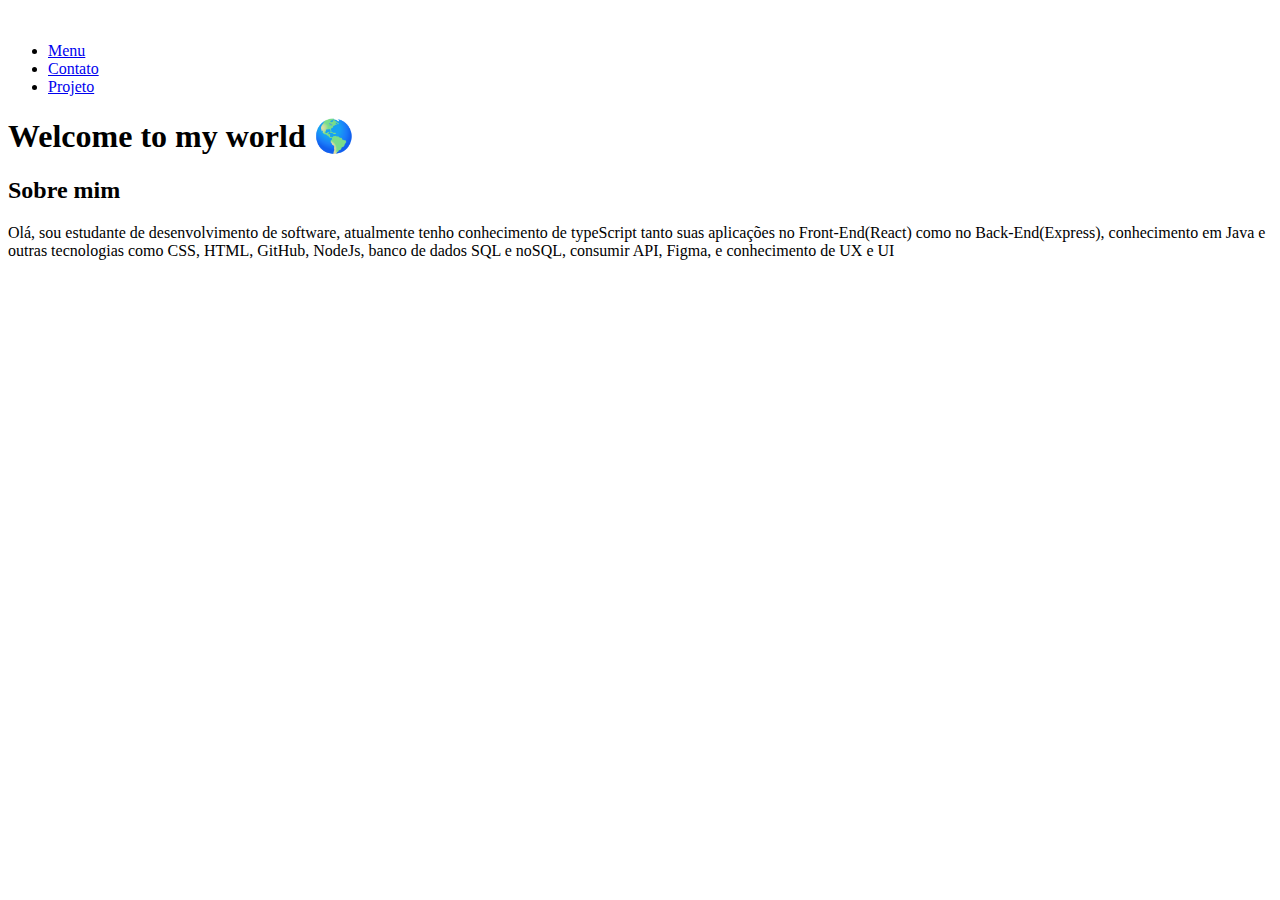
==== index.html @ 24f0fd5a "pagina de agradecimento, contato, index e projeto" ====
<!DOCTYPE html>
<html lang="en">
<head>
    <meta charset="UTF-8">
    <meta name="viewport" content="width=device-width, initial-scale=1.0">
    <title>Pagina Principal</title>
    </head>
    <header>
        <img src="https://t.ctcdn.com.br/JlHwiRHyv0mTD7GfRkIlgO6eQX8=/640x360/smart/i257652.jpeg" alt="">
    </header>
    <body>
    <nav>
        <ul>
            <li><a href="index.html">Menu</a></li>
            <li><a href="contato.html">Contato</a></li>
            <li><a href="projeto.html">Projeto</a></li>
        </ul>
    </nav>
    <div>
        <h1>Welcome to my world 🌎 </h1>
        <h2>Sobre mim</h2>
        <p>
            Olá, sou estudante de desenvolvimento de software, atualmente tenho conhecimento 
            de typeScript tanto suas aplicações no Front-End(React) como no Back-End(Express),
            conhecimento em Java e outras tecnologias como CSS, HTML, GitHub, NodeJs, banco de 
            dados SQL e noSQL, consumir API, Figma, e conhecimento de UX e UI
        </p>
    </div>
    <div>
        <iframe width="560" height="315" src="https://www.youtube.com/embed/xpvjPsme8_k?si=nF0C55DvxAssuaWm" title="YouTube video player" frameborder="0" allow="accelerometer; autoplay; clipboard-write; encrypted-media; gyroscope; picture-in-picture; web-share" referrerpolicy="strict-origin-when-cross-origin" allowfullscreen></iframe>
    </div>
    </body>
</html>
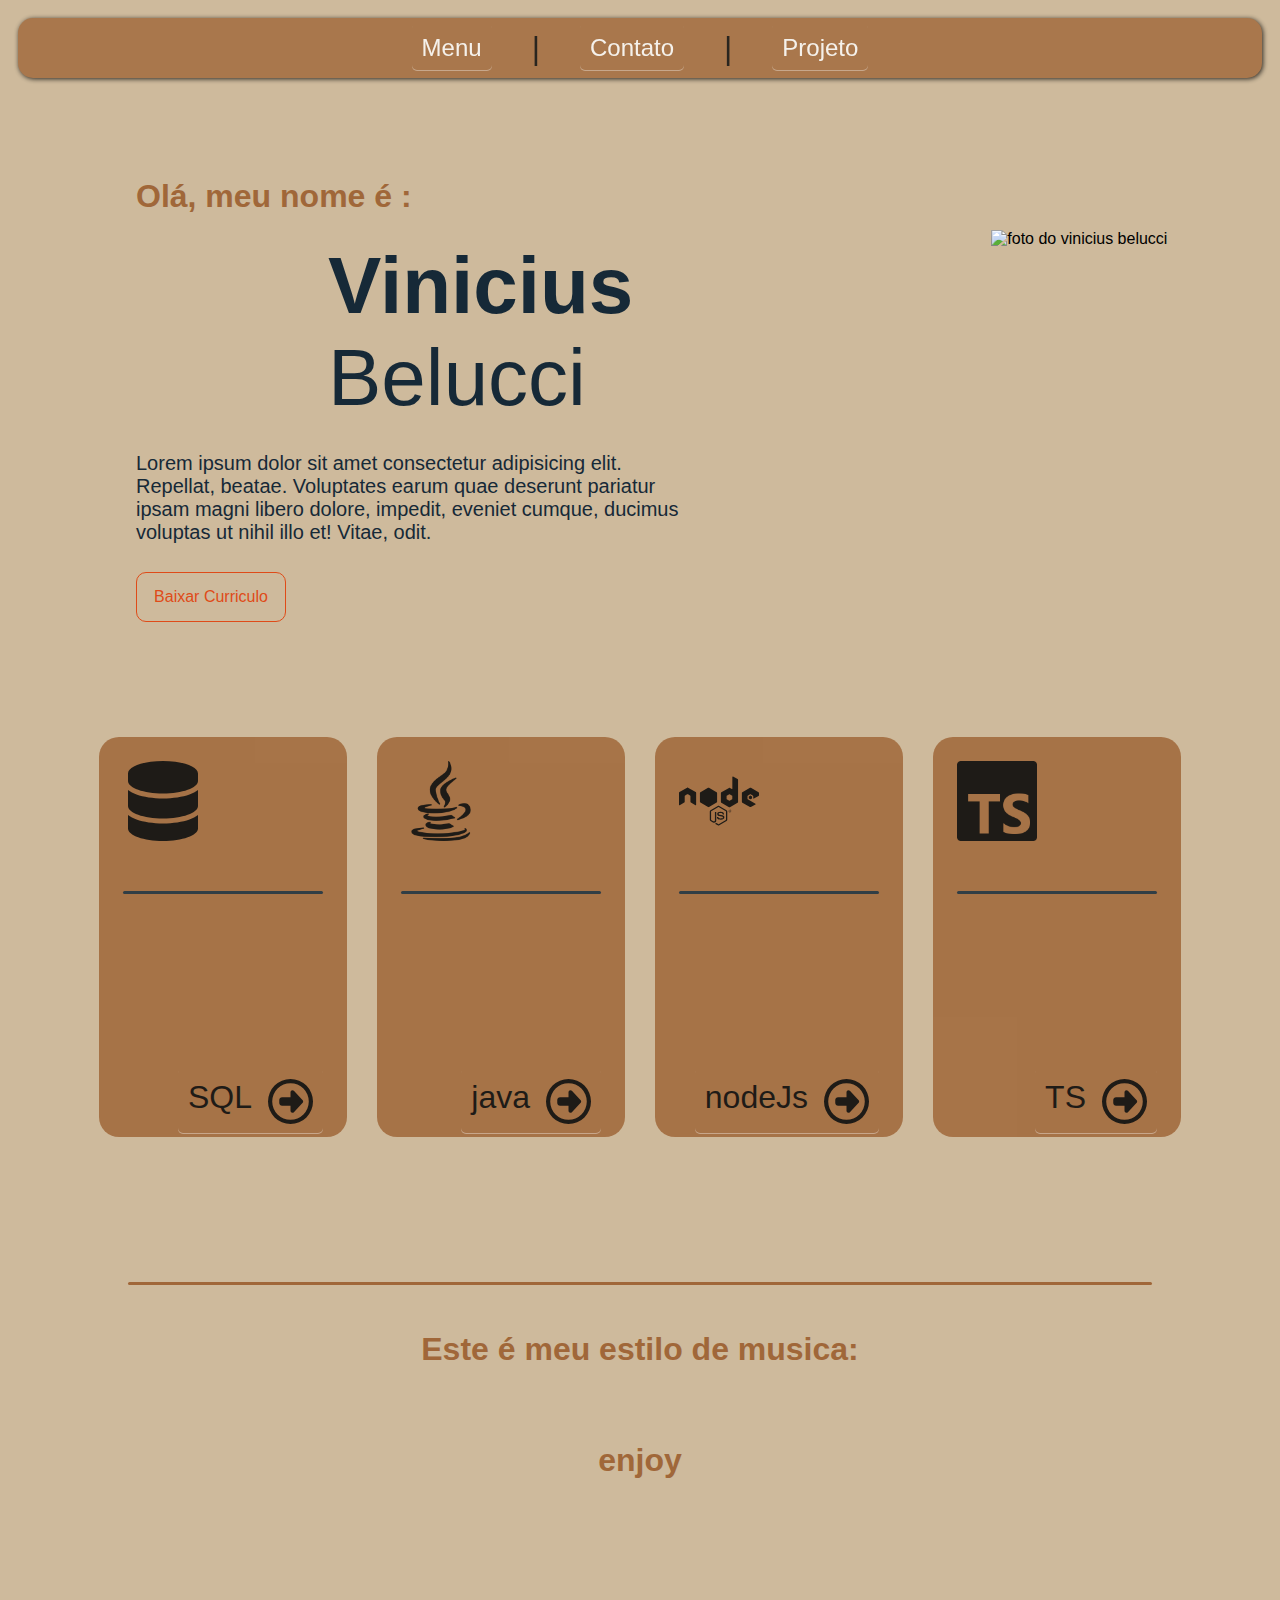
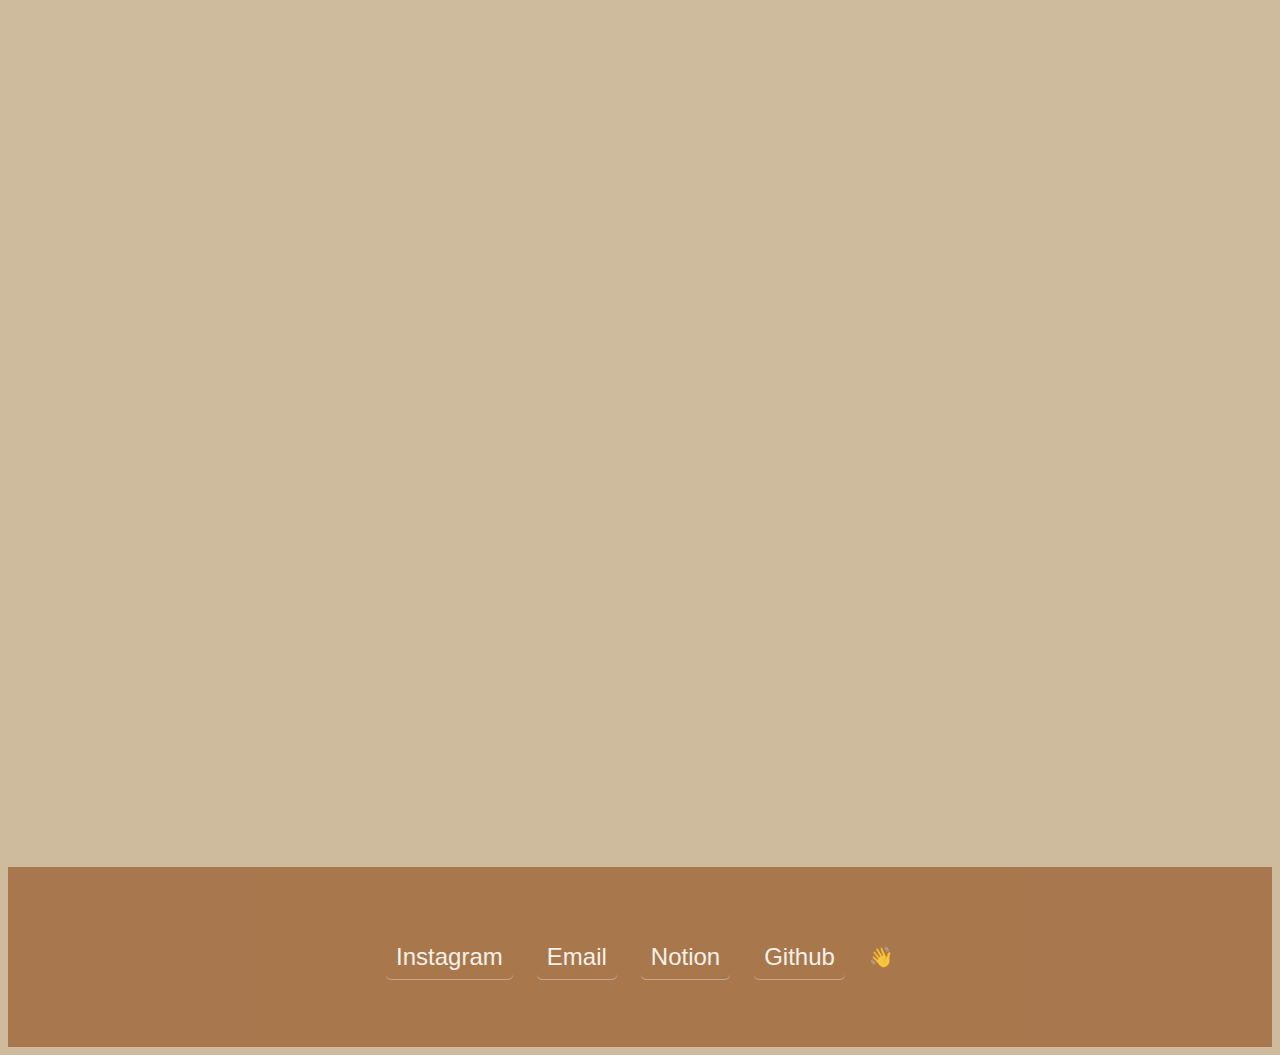
==== commit 903edc42: "mais-um-commit" ====
--- a/index.html
+++ b/index.html
@@ -2,32 +2,99 @@
 <html lang="en">
 <head>
     <meta charset="UTF-8">
+    <link rel="stylesheet" href="./assets/css/style.css">
     <meta name="viewport" content="width=device-width, initial-scale=1.0">
     <title>Pagina Principal</title>
     </head>
-    <header>
-        <img src="https://t.ctcdn.com.br/JlHwiRHyv0mTD7GfRkIlgO6eQX8=/640x360/smart/i257652.jpeg" alt="">
+    <header class="menu">
+        <nav>
+            <ul>
+                <li><a href="index.html">Menu</a></li>
+                <span>|</span>
+                <li><a href="contato.html">Contato</a></li>
+                <span>|</span>
+                <li><a href="projeto.html">Projeto</a></li>
+                </ul>
+                </nav>
     </header>
     <body>
-    <nav>
-        <ul>
-            <li><a href="index.html">Menu</a></li>
-            <li><a href="contato.html">Contato</a></li>
-            <li><a href="projeto.html">Projeto</a></li>
+            <div class="content">
+                <div class="img-and-apresentation">
+                    <div class="apresentation">
+                        <h2>Olá, meu nome é :</h1>
+                        <p class="nome"><b>Vinicius</b> Belucci</p>
+                        <p class="intro">
+                            Lorem ipsum dolor sit amet consectetur adipisicing elit. 
+                            Repellat, beatae. Voluptates earum quae deserunt pariatur 
+                            ipsam magni libero dolore, impedit, eveniet cumque, ducimus 
+                            voluptas ut nihil illo et! Vitae, odit.
+                        </p>
+                    <button class="download-cv">Baixar Curriculo</button>
+                    </div>
+                        <img src="https://smallbusinessresources.wf.com/wp-content/uploads/2022/10/WFSB-Creating-a-cash-flow-projection-600pxX600px.jpg" alt="foto do vinicius belucci" class="foto-perfil">
+                </div>
+                <div class="principal-content">
+                    <div class="div-ability">
+                        <img src="./assets/img/database-solid.svg" alt="logo do java" class="img-ability">
+                        <hr id="hr-ability">
+                        <div class="baseboard-ability">
+                            <a class="link-to-my-job" href="https://github.com/Beluccivinicius/SQLCommands">
+                                <span>SQL</span>                       
+                                <img src="./assets/img/circle-right-regular.svg" alt="" class="img-go-git">
+                            </a>
+                        </div>
+                    </div>
+                        <div class="div-ability">
+                            <img src="./assets/img/java.png" alt="logo do java" class="img-ability">
+                            <hr id="hr-ability">
+                            <div class="baseboard-ability">
+                                <a class="link-to-my-job" href="https://github.com/Beluccivinicius/Spring-Initialzr">
+                                    <span>java</span>                       
+                                    <img src="./assets/img/circle-right-regular.svg" alt="" class="img-go-git">
+                                </a>
+                            </div>
+                        </div>
+                        <div class="div-ability">
+                            <img src="./assets/img/node.svg" alt="logo do java" class="img-ability">
+                            <hr id="hr-ability">
+                            <div class="baseboard-ability">
+                                <a class="link-to-my-job"  href="https://github.com/Beluccivinicius/toDoList">
+                                    <span>nodeJs</span>                       
+                                    <img src="./assets/img/circle-right-regular.svg" alt="" class="img-go-git">
+                                </a>
+                            </div>
+                        </div>
+                        <div class="div-ability">
+                            <img src="./assets/img/typescript_logo_icon_249332.webp" alt="logo do java" class="img-ability">
+                            <hr id="hr-ability">
+                            <div class="baseboard-ability">
+                                <a class="link-to-my-job" href="https://github.com/ProjetoNutribox/nutribox-front-end">
+                                    <span>TS</span>                       
+                                    <img src="./assets/img/circle-right-regular.svg" alt="" class="img-go-git">
+                                </a>
+                            </div>
+                        </div>
+                </div>
+            </div>
+        <hr>
+        <br>
+        <h2 class="title-video">Este é meu estilo de musica:</h2>
+            <br>
+        <h2 class="title-video"> enjoy</h2>
+        <div class="youtube">
+            <iframe width="100000" height="900" src="https://www.youtube.com/embed/xpvjPsme8_k?si=nF0C55DvxAssuaWm" title="YouTube video player" frameborder="0" allow="accelerometer; autoplay; clipboard-write; encrypted-media; gyroscope; picture-in-picture; web-share" referrerpolicy="strict-origin-when-cross-origin" allowfullscreen></iframe>
+        </div>
+    </body>
+    <div class="div-links-to-contact">
+        <ul class="list-contact">
+          <li class="li-links-to-contact"><a class="links-to-contact" href="https://www.instagram.com/viniciusbelucci/">Instagram</a></li>
+          <li class="li-links-to-contact"><a class="links-to-contact" href="vinicius.belucci@outlook.com">Email</a></li>
+          <li class="li-links-to-contact"><a class="links-to-contact" href="https://comfortable-carpenter-4ea.notion.site/Welcome-to-my-world-988ec9fc1f8044a99ef449b7dba6bc54">Notion</a></li>
+          <li class="li-links-to-contact"><a class="links-to-contact" href="https://github.com/Beluccivinicius">Github</a></li>
+          <li class="li-links-to-contact">
+            <p>👋</p>
+          </li>
         </ul>
-    </nav>
-    <div>
-        <h1>Welcome to my world 🌎 </h1>
-        <h2>Sobre mim</h2>
-        <p>
-            Olá, sou estudante de desenvolvimento de software, atualmente tenho conhecimento 
-            de typeScript tanto suas aplicações no Front-End(React) como no Back-End(Express),
-            conhecimento em Java e outras tecnologias como CSS, HTML, GitHub, NodeJs, banco de 
-            dados SQL e noSQL, consumir API, Figma, e conhecimento de UX e UI
-        </p>
-    </div>
-    <div>
-        <iframe width="560" height="315" src="https://www.youtube.com/embed/xpvjPsme8_k?si=nF0C55DvxAssuaWm" title="YouTube video player" frameborder="0" allow="accelerometer; autoplay; clipboard-write; encrypted-media; gyroscope; picture-in-picture; web-share" referrerpolicy="strict-origin-when-cross-origin" allowfullscreen></iframe>
-    </div>
-    </body>
+      </div>
+    </footer>
 </html>--- a/assets/css/style.css
+++ b/assets/css/style.css
@@ -0,0 +1,449 @@
+*{
+    margin: 0;
+    padding: 0;
+    font-family: 'Roboto', sans-serif;
+}
+button{
+    box-shadow: none;
+    cursor: pointer;
+}
+
+:root{
+    --color-primary: #ceba9c;
+    --color-secundary: #A06739;
+    --font-collor: #162937;
+    --action-collor: #DF4B18
+}
+
+p{
+    font-size: 20px;
+    color: #162937;
+}
+
+.intro{
+    max-width: 570px;
+    margin-top: 28px;
+}
+
+body{
+    background-color: var(--color-primary);
+    padding: 8px;
+}
+
+ul{
+    list-style: none;
+    display: flex;
+    align-items: center;
+    font-size: 16px;
+    gap: 40px;
+}
+
+span{
+    font-size: 2rem;
+}
+
+.menu{
+    background-color: var(--color-secundary);
+    opacity: 0.80;
+    height: 60px;
+    border-radius: 15px;
+    display: flex;
+    justify-content: center;
+    align-items: center;
+    margin: 10px;
+    box-shadow: 1px 1px 5px black;
+    position: sticky;
+    z-index: 1000;
+    right: 0;
+    left: 0;
+    top: 8px;
+}
+
+.download-cv{
+    width: 150px;
+    height: 50px;
+    padding: 5px;
+    border-radius: 10px;
+    margin-top: 28px;
+    border: 1px solid var(--action-collor);
+    background-color: var(--color-primary);
+    font-size: 1em;
+    color: var(--action-collor);
+}
+
+.download-cv:hover{
+    background-color: var(--action-collor);
+    opacity: 0.75;
+    color: aliceblue;
+    border: none;
+}
+
+.img-and-apresentation{
+    display: flex;
+    align-items: center;
+    gap: 10vw;
+}
+
+.apresentation{
+    margin-left: 10vw;
+    display: flex;
+    flex-direction: column;
+}
+
+img{
+    display: flex;
+    z-index: 0;
+    width: 300px;
+    height: 300px;
+}
+
+a{
+    text-decoration: none;
+    padding: 5px;
+    border-radius: 5px;
+    font-size: 1.5rem;
+    color: aliceblue;
+    padding: 10px;
+}
+
+a:hover{
+    background-color: var(--font-collor);
+}
+
+h2{
+    margin-top: 7vw;
+    color: var(--color-secundary);
+    font-size: 2rem;
+}
+
+.nome{
+    margin-top: 25px;
+    margin-left: 15vw;
+    font-size: 5em;
+}
+
+.principal-content{
+    display: flex;
+    align-items: center;
+    justify-content: center;
+    margin-left: auto;
+    margin-right: auto;
+    margin-top: 100px;
+    margin-bottom: 100px;
+    max-width: 1000px;
+}
+
+.content{
+    margin-bottom: 130px;
+}
+
+.foto-perfil{
+    height: 250px;
+}
+
+.div-ability{
+    background-color: var(--color-secundary);
+    opacity: 0.85;
+    margin: 15px;
+    border-radius: 20px;
+    height: 400px;
+    padding: 24px;
+    gap: 20px;
+    box-sizing: border-box;
+}
+
+.div-ability:hover{
+    box-shadow: 1px 1px var(--font-collor),
+              2px 2px var(--font-collor), 
+              3px 3px var(--font-collor),
+              4px 4px var(--font-collor),
+              5px 5px var(--font-collor),
+              6px 6px var(--font-collor),
+              2px 2px var(--font-collor);
+  transform: translateX(-3px);
+}
+
+#hr-ability{
+    width: 200px;
+    color: var(--font-collor);
+    background-color: var(--font-collor);
+    margin-bottom: 50px;
+}
+
+.img-ability{
+    width: 80px;
+    height: 80px;
+    margin-bottom: 50px;
+}
+
+.img-go-git{
+    width: 45px;
+    height: 45px;
+}
+
+.baseboard-ability{
+    display: flex;
+    align-items: flex-start;
+    gap: 16px;
+    justify-content: flex-end;
+    margin-top: 175px;
+    margin-left: auto;
+    margin-right: auto;
+}
+
+hr{
+    background-color: var(--color-secundary);
+    margin: auto;
+    size: 5px;
+    width: 80vw;
+    height: 3px;
+    border-width:0;
+    border-radius: 50px;
+}
+
+footer{
+    background-color: var(--color-secundary);
+    size: 10vw;
+}
+
+.youtube{
+    display: flex;
+    justify-content: center;
+}
+
+.title-video{
+    margin-top: 28px;
+    margin-left: auto;
+    margin-right: auto;
+    margin-bottom: 28px;
+    justify-content: center;
+    display: flex;
+}
+
+.link-to-my-job{
+    color: black;
+    gap: 16px;
+    display: flex;
+}
+.link-to-my-job:hover{
+    background-color: #A06739;
+}
+
+.contact{
+    display: flex;
+    flex-direction: column;
+    align-items: flex-start;
+    margin-bottom: 80px;
+}
+
+.contact-forms{
+    padding-left: 160px;
+    display: flex;
+    gap: 10vw;
+}
+
+::-webkit-input-placeholder { /* Chrome/Opera/Safari */
+    font-size: 16px;
+  }
+::-moz-placeholder { /* Firefox 19+ */
+    font-size: 16px;
+  }
+:-ms-input-placeholder { /* IE 10+ */
+    font-size: 16px;
+  }
+:-moz-placeholder { /* Firefox 18- */
+    font-size: 16px;
+  }
+
+input{
+    padding-left: 16px;
+    box-shadow: none;
+    gap: 80px;
+    margin-bottom: 80px;
+    border: none;
+    margin: 0px;
+    border-radius: 10px;
+    background-color: whitesmoke;
+    width: 40vw;
+    height: 40px;
+}
+
+#assunto{
+    height: 100px;
+}
+
+label{
+    text-decoration: none;
+    font-size: 26px;
+    margin-top: 26px;
+}
+
+.title-contact{
+    margin-left: 40px;
+    margin-right: 40px;
+    font-size: 50px;
+    color: aliceblue;
+}
+
+.take-your-email-here{
+    font-size: 40px;
+    margin-left: 160px;
+}
+
+.header-contact{
+    background-image: url(../img/contact.jpg);
+    background-repeat: repeat-x;
+    height: 30vh;
+    border-radius: 100px 100px 0px 0px;
+}
+
+.bg-opacity{
+    height: 30vh;
+    background-color: rgba(10,23,55,0.3);
+    border-radius: 100px 100px 0px 0px;
+    padding-left: 16px;
+    padding-right: 16px;
+    display: flex;
+    justify-content: center;
+    align-items: center;
+}
+
+.my-information{
+    background-color: var(--color-secundary);
+    opacity: 0.8;
+    padding: 16px;
+    height: 40vh;
+    width: 20vw;
+    margin-top: 50px;
+    border-radius: 50px;
+    display: flex;
+    flex-direction: column;
+    justify-content: space-evenly;
+}
+
+.personal-information{
+    margin-bottom: 16px;
+    color: aliceblue;
+}
+
+.p-infos{
+    color: black;
+    stroke: #162937;
+}
+
+.map{
+    display: flex;
+    flex-direction: column;
+    margin-bottom: 100px;
+    justify-content: center;
+    align-items: center;
+    gap: 26px;
+}
+
+.button-send-forms{
+    margin-top: 26px;
+    border-radius: 10px;
+    border: none;
+    width: 500px;
+    height: 40px;
+    background-color: #A06739;
+    color: aliceblue;
+    font-size: 23px;
+}
+
+.center-button{
+    display: flex;
+    flex-direction: column;
+    align-items: center;
+}
+
+.my-localization{
+    margin: 80px;
+}
+
+.project-grid{
+    display: grid;
+    margin-left: 160px;
+    grid-template-columns: 1fr 1fr;
+    grid-template-rows: 1fr 1fr;
+    margin-bottom: 20vw; 
+    gap: 16px;                      
+    width: 200px;                   
+    height: 500px;                  
+}
+
+.link-projects{
+    all: unset;
+    gap: 16px;
+    padding: 8px;
+    }
+    
+.link-projects:hover{
+    all: unset;
+    font-size: 20px;
+    padding-top: 8px;
+    padding-right: 8px;
+    padding-left: 8px;
+    padding-bottom: 8px;
+}
+        
+.link-span{
+    font-size: 20px;
+    padding-top: 8px;
+    padding-right: 8px;
+    padding-left: 8px;
+    padding-bottom: 8px;
+    /* Top-left, top-right, bottom-right, bottom-left */
+    border-radius: 8px 8px 0px 0px;
+}
+
+    .link-span:hover{
+    background-color: var(--color-secundary);
+    color: aliceblue;
+}
+
+.image-projects{
+    width: 400px;
+}
+
+.projects{
+    margin-top: 60px;
+    margin-bottom: 44px;
+    margin-left: 160px;
+    font-size: 44px;
+}
+
+ ul.list-contact {
+    display: inline-grid;
+    grid-auto-flow: row;
+    grid-gap: 24px;
+    justify-items: center;
+    margin: auto;
+  }
+  
+  @media (min-width: 500px) {
+    ul.list-contact {
+      grid-auto-flow: column;
+    }
+  }
+  
+  a {
+    color: white;
+    text-decoration: none;
+    box-shadow: inset 0 -1px 0 hsla(0, 0%, 100%, 0.4);
+  }
+  
+  /* below is just for demo styling */
+  
+  div.div-links-to-contact {
+    position:static;
+    bottom: 0;
+    margin-top: 60px;
+    display: flex;
+    height: 20vh;
+    width: 100%;
+    background-color: var(--color-secundary);
+    opacity: 0.8;
+    line-height: 1.3;
+    font-family: Menlo, monospace;
+  }
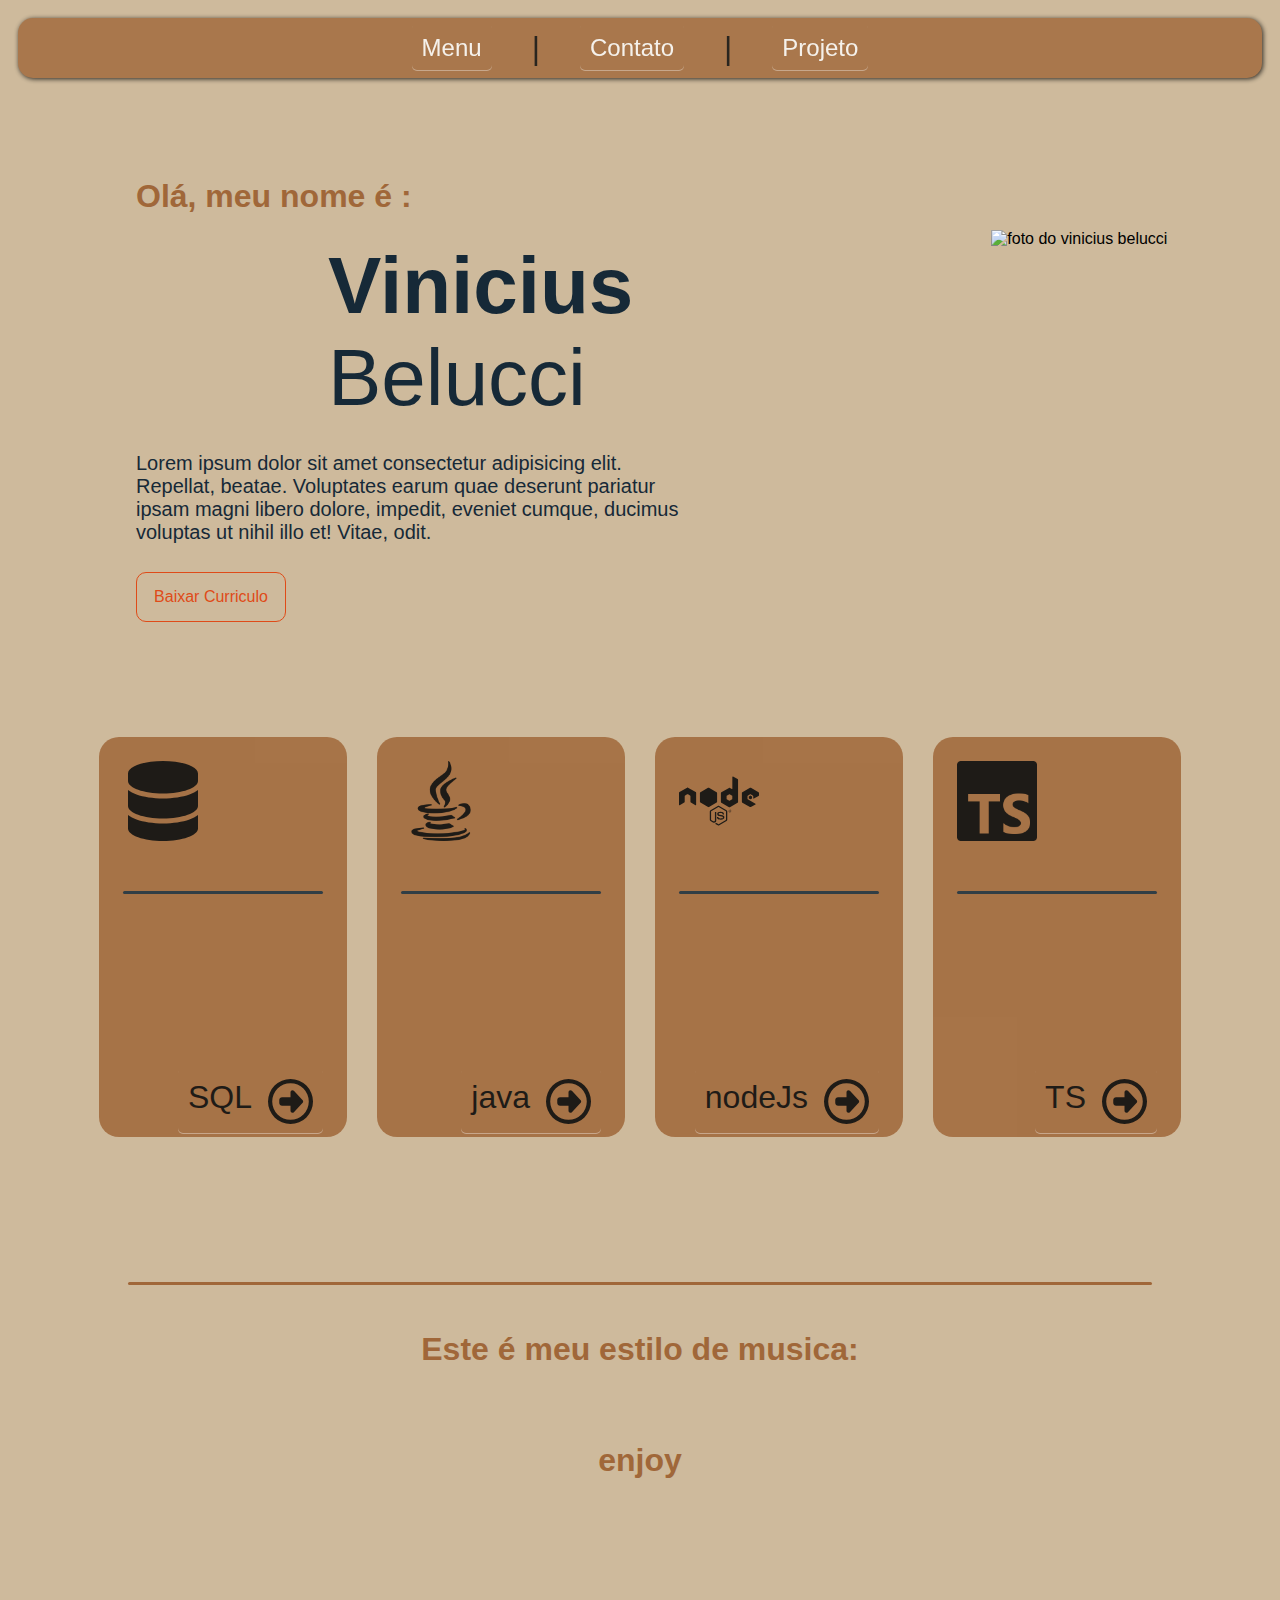
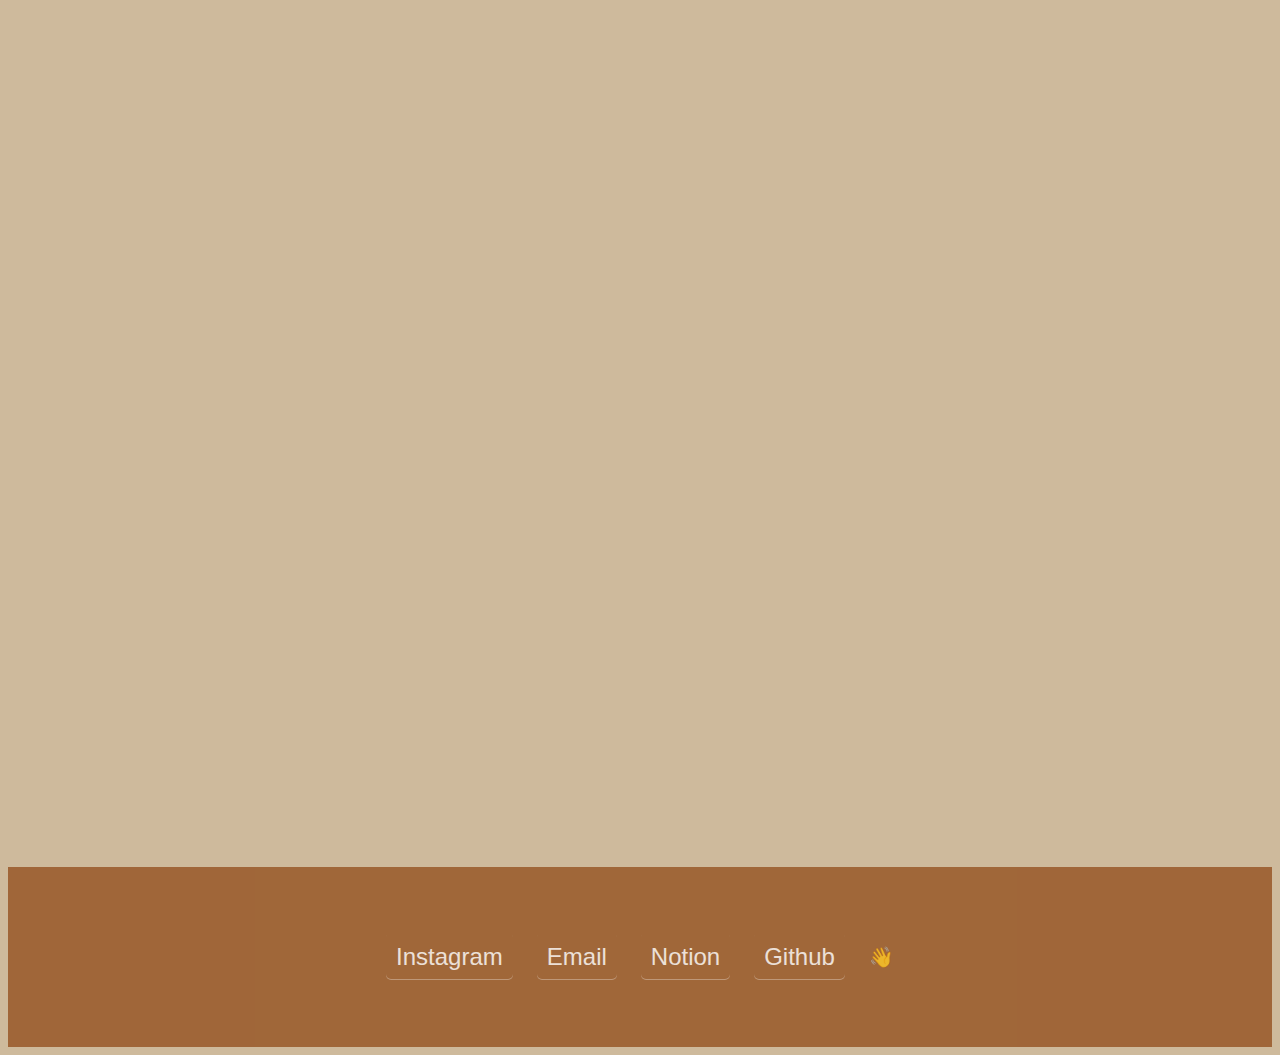
==== commit 36641042: "DOM-javascrip" ====
--- a/index.html
+++ b/index.html
@@ -84,7 +84,7 @@
         <div class="youtube">
             <iframe width="100000" height="900" src="https://www.youtube.com/embed/xpvjPsme8_k?si=nF0C55DvxAssuaWm" title="YouTube video player" frameborder="0" allow="accelerometer; autoplay; clipboard-write; encrypted-media; gyroscope; picture-in-picture; web-share" referrerpolicy="strict-origin-when-cross-origin" allowfullscreen></iframe>
         </div>
-    </body>
+    <footer>
     <div class="div-links-to-contact">
         <ul class="list-contact">
           <li class="li-links-to-contact"><a class="links-to-contact" href="https://www.instagram.com/viniciusbelucci/">Instagram</a></li>
@@ -97,4 +97,5 @@
         </ul>
       </div>
     </footer>
+</body>
 </html>